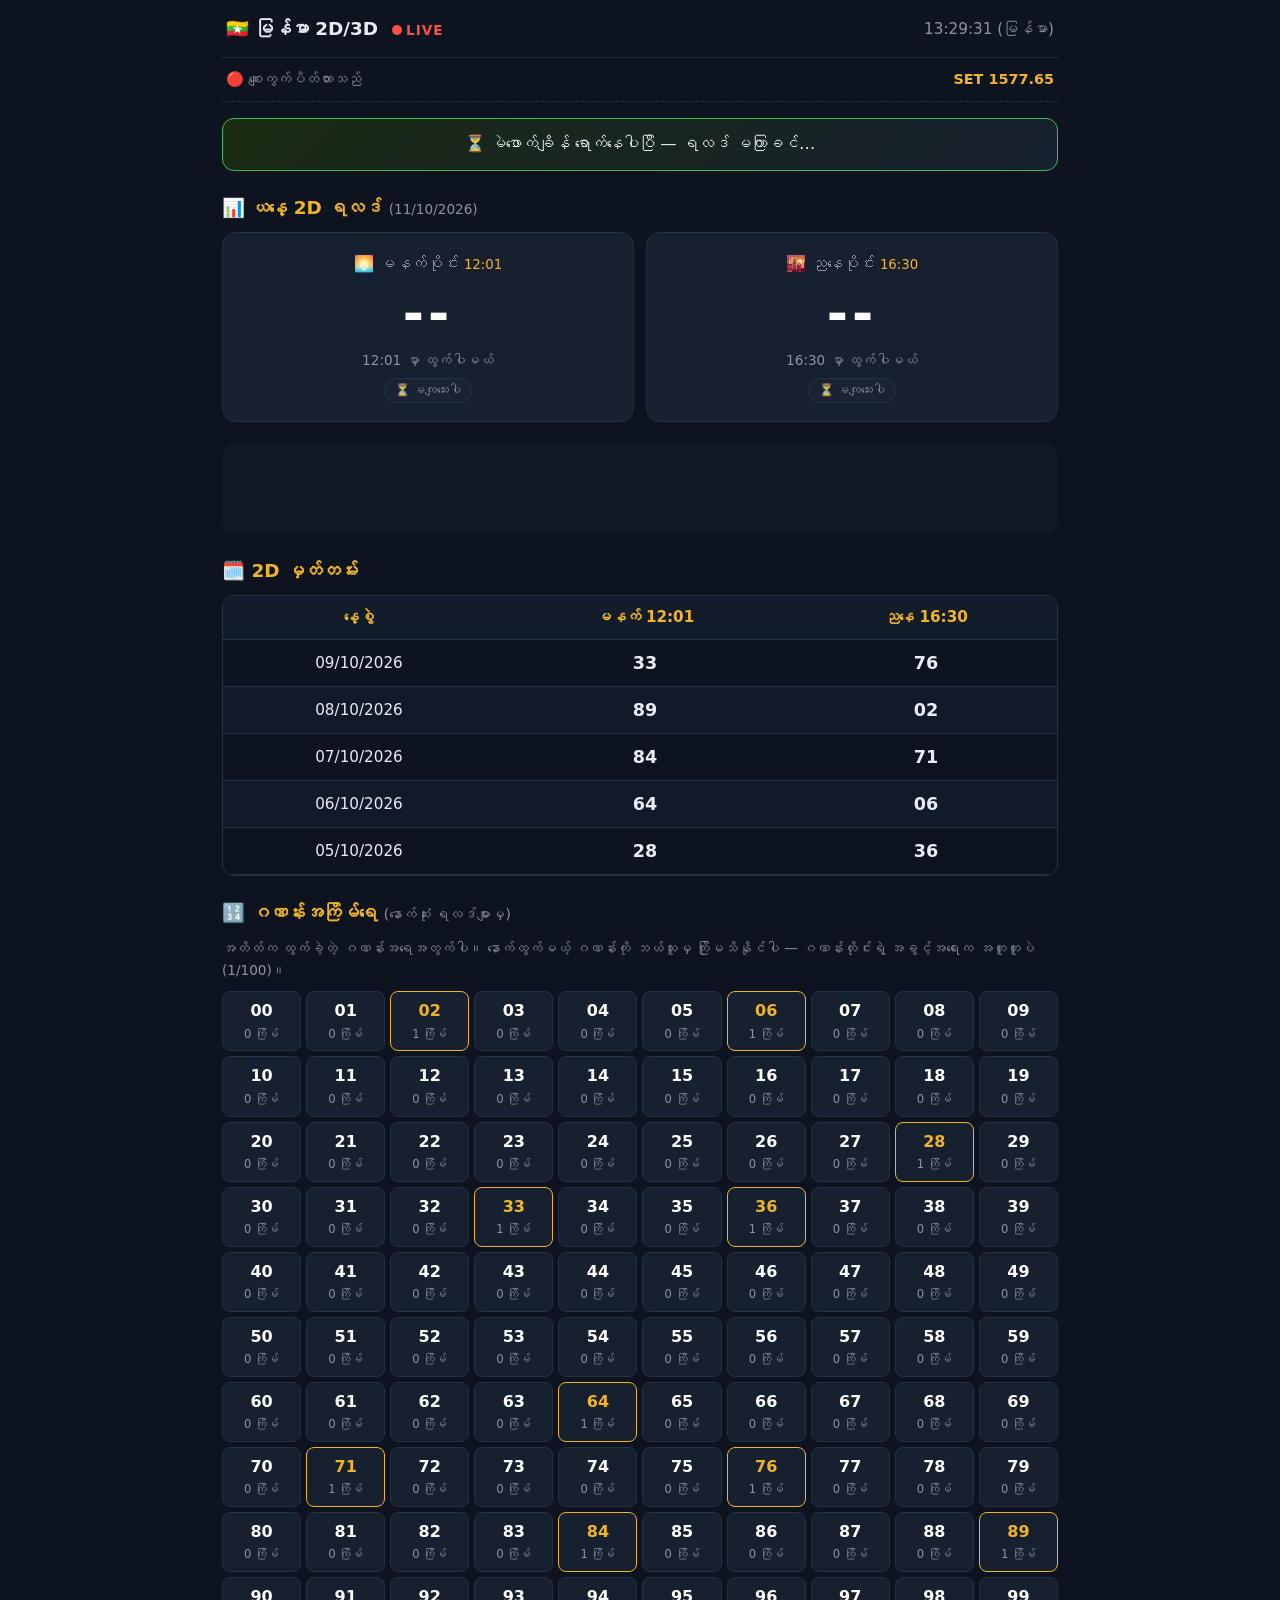
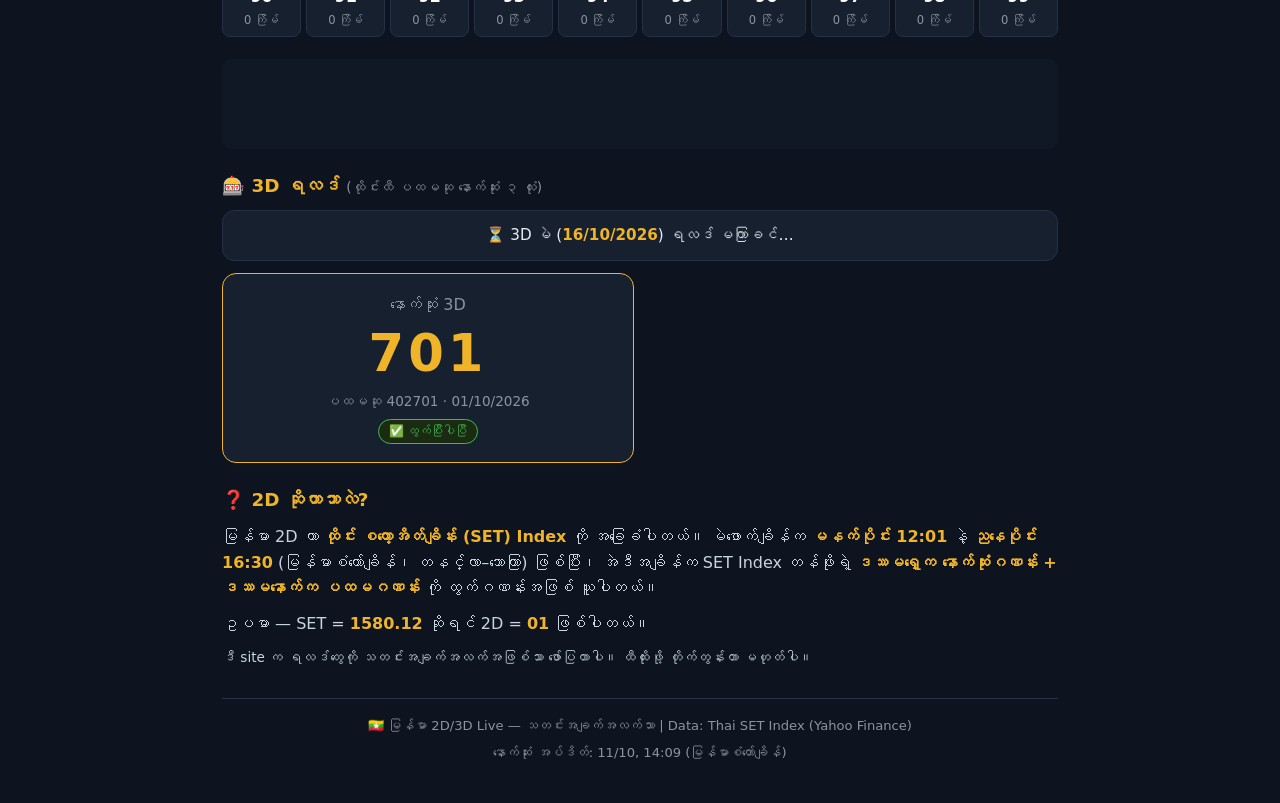
==== index.html @ 6ae3d598 "Myanmar 2D/3D Live site launch" ====
<!DOCTYPE html>
<html lang="my">
<head>
<meta charset="UTF-8">
<meta name="viewport" content="width=device-width, initial-scale=1.0">
<title>မြန်မာ 2D Live | 3D ရလဒ် တိုက်ရိုက် — Myanmar 2D/3D Results</title>
<meta name="description" content="မြန်မာ 2D ရလဒ် တိုက်ရိုက် (မနက်ပိုင်း 12:01 / ညနေပိုင်း 16:30)၊ SET Index၊ 2D မှတ်တမ်း၊ 3D ရလဒ် — နေ့တိုင်းအပ်ဒိတ်။">
<meta name="keywords" content="myanmar 2d, 2d live, 2d result, မြန်မာ 2d, 3d result, ထိုင်း SET, 2d မှတ်တမ်း">
<link rel="canonical" href="https://luuzoe.github.io/myanmar-2d3d-live/">
<meta property="og:title" content="မြန်မာ 2D Live | 3D ရလဒ် တိုက်ရိုက်">
<meta property="og:description" content="2D ရလဒ် တိုက်ရိုက် — မနက်ပိုင်း 12:01၊ ညနေပိုင်း 16:30။ SET Index + မှတ်တမ်း + 3D။">
<meta property="og:type" content="website">
<meta property="og:url" content="https://luuzoe.github.io/myanmar-2d3d-live/">
<meta name="theme-color" content="#0d1420">
<link rel="manifest" href="manifest.webmanifest">
<link rel="icon" href="icon.svg" type="image/svg+xml">
<link rel="stylesheet" href="styles.css?v=1">
<script async src="https://pagead2.googlesyndication.com/pagead/js/adsbygoogle.js?client=ca-pub-4388974491023298" crossorigin="anonymous"></script>
</head>
<body>
<header class="topbar">
  <div class="brand">🇲🇲 <b>မြန်မာ 2D/3D</b> <span class="live-dot"></span><span class="live-txt">LIVE</span></div>
  <div class="clock" id="clock">--:--:--</div>
</header>

<div class="statusbar" id="statusbar">
  <span id="market-status">စျေးကွက်အခြေအနေ စစ်ဆေးနေသည်…</span>
  <span id="set-now"></span>
</div>

<main>
  <div class="countdown" id="countdown">⏳ နောက်ထပ်မဲ တွက်ချက်နေသည်…</div>

  <section>
    <h2>📊 ယနေ့ 2D ရလဒ် <span class="date" id="today-date"></span></h2>
    <div class="cards">
      <div class="card" id="card-morning">
        <div class="card-title">🌅 မနက်ပိုင်း <small>12:01</small></div>
        <div class="bignum" id="num-morning">--</div>
        <div class="card-sub" id="sub-morning">စောင့်ဆိုင်းနေသည်…</div>
      </div>
      <div class="card" id="card-evening">
        <div class="card-title">🌇 ညနေပိုင်း <small>16:30</small></div>
        <div class="bignum" id="num-evening">--</div>
        <div class="card-sub" id="sub-evening">စောင့်ဆိုင်းနေသည်…</div>
      </div>
    </div>
  </section>

  <div class="adslot">
    <ins class="adsbygoogle" style="display:block" data-ad-client="ca-pub-4388974491023298" data-ad-slot="auto" data-ad-format="auto" data-full-width-responsive="true"></ins>
    <script>(adsbygoogle = window.adsbygoogle || []).push({});</script>
  </div>

  <section>
    <h2>🗓️ 2D မှတ်တမ်း</h2>
    <div class="tablewrap">
      <table id="history-table">
        <thead><tr><th>နေ့စွဲ</th><th>မနက် 12:01</th><th>ညနေ 16:30</th></tr></thead>
        <tbody><tr><td colspan="3">ရယူနေသည်…</td></tr></tbody>
      </table>
    </div>
  </section>

  <section>
    <h2>🔢 ဂဏန်းအကြိမ်ရေ <small>(နောက်ဆုံး ရလဒ်များမှ)</small></h2>
    <p class="note">အတိတ်က ထွက်ခဲ့တဲ့ ဂဏန်းအရေအတွက်ပါ။ နောက်ထွက်မယ့် ဂဏန်းကို ဘယ်သူမှ ကြိုမသိနိုင်ပါ — ဂဏန်းတိုင်းရဲ့ အခွင့်အရေးက အတူတူပဲ (1/100)။</p>
    <div class="freqgrid" id="freqgrid"></div>
  </section>

  <div class="adslot">
    <ins class="adsbygoogle" style="display:block" data-ad-client="ca-pub-4388974491023298" data-ad-slot="auto" data-ad-format="auto" data-full-width-responsive="true"></ins>
    <script>(adsbygoogle = window.adsbygoogle || []).push({});</script>
  </div>

  <section>
    <h2>🎰 3D ရလဒ် <small>(ထိုင်းထီ ပထမဆု နောက်ဆုံး ၃ လုံး)</small></h2>
    <div class="countdown small" id="countdown-3d">⏳</div>
    <div class="cards">
      <div class="card gold">
        <div class="card-title">နောက်ဆုံး 3D</div>
        <div class="bignum" id="num-3d">--</div>
        <div class="card-sub" id="sub-3d">ရယူနေသည်…</div>
      </div>
    </div>
  </section>

  <section class="explain">
    <h2>❓ 2D ဆိုတာဘာလဲ?</h2>
    <p>မြန်မာ 2D ဟာ <b>ထိုင်း စတော့အိတ်ချိန်း (SET) Index</b> ကို အခြေခံပါတယ်။ မဲဖောက်ချိန်က <b>မနက်ပိုင်း 12:01</b> နဲ့ <b>ညနေပိုင်း 16:30</b> (မြန်မာစံတော်ချိန်၊ တနင်္လာ–သောကြာ) ဖြစ်ပြီး၊ အဲဒီအချိန်က SET Index တန်ဖိုးရဲ့ <b>ဒဿမရှေ့က နောက်ဆုံးဂဏန်း + ဒဿမနောက်က ပထမဂဏန်း</b> ကို ထွက်ဂဏန်းအဖြစ် ယူပါတယ်။</p>
    <p>ဥပမာ — SET = <b>1580.12</b> ဆိုရင် 2D = <b>01</b> ဖြစ်ပါတယ်။</p>
    <p class="note">ဒီ site က ရလဒ်တွေကို သတင်းအချက်အလက်အဖြစ်သာ ဖော်ပြတာပါ။ ထီထိုးဖို့ တိုက်တွန်းတာ မဟုတ်ပါ။</p>
  </section>
</main>

<footer>
  <p>🇲🇲 မြန်မာ 2D/3D Live — သတင်းအချက်အလက်သာ | Data: Thai SET Index (Yahoo Finance)</p>
  <p class="updated" id="updated"></p>
</footer>

<script src="app.js?v=1"></script>
</body>
</html>
---- styles.css ----
*{box-sizing:border-box;margin:0;padding:0}
:root{--bg:#0d1420;--card:#16202f;--gold:#f0b429;--green:#3fb950;--red:#f85149;--txt:#e8edf3;--mut:#8b949e;--line:#243044}
body{background:var(--bg);color:var(--txt);font-family:"Noto Sans Myanmar","Myanmar3",system-ui,sans-serif;line-height:1.6;max-width:860px;margin:0 auto;padding:0 12px 40px}
.topbar{display:flex;justify-content:space-between;align-items:center;padding:14px 4px;border-bottom:1px solid var(--line);position:sticky;top:0;background:var(--bg);z-index:10}
.brand{font-size:1.15rem}
.live-dot{display:inline-block;width:10px;height:10px;border-radius:50%;background:var(--red);margin:0 4px 0 8px;animation:blink 1.2s infinite}
.live-txt{color:var(--red);font-weight:700;font-size:.85rem;letter-spacing:1px}
@keyframes blink{50%{opacity:.25}}
.clock{font-variant-numeric:tabular-nums;color:var(--mut);font-size:.95rem}
.statusbar{display:flex;justify-content:space-between;gap:8px;flex-wrap:wrap;padding:10px 4px;color:var(--mut);font-size:.9rem;border-bottom:1px dashed var(--line)}
#set-now{color:var(--gold);font-weight:600}
.countdown{background:linear-gradient(135deg,#1a2b12,#16202f);border:1px solid var(--green);border-radius:12px;padding:12px 16px;margin:16px 0;font-size:1.02rem;text-align:center}
.countdown.small{background:#16202f;border-color:var(--line);font-size:.95rem;margin:0 0 12px}
.countdown b{color:var(--gold);font-variant-numeric:tabular-nums}
main section{margin:22px 0}
h2{font-size:1.15rem;margin-bottom:10px;color:var(--gold)}
h2 .date,h2 small{color:var(--mut);font-weight:400;font-size:.85rem}
.cards{display:grid;grid-template-columns:1fr 1fr;gap:12px}
@media(max-width:520px){.cards{grid-template-columns:1fr}}
.card{background:var(--card);border:1px solid var(--line);border-radius:14px;padding:18px;text-align:center}
.card.gold{border-color:var(--gold)}
.card-title{font-size:1rem;color:var(--mut);margin-bottom:6px}
.card-title small{color:var(--gold)}
.bignum{font-size:3.2rem;font-weight:800;letter-spacing:4px;color:#fff;font-variant-numeric:tabular-nums;line-height:1.2}
.card.gold .bignum{color:var(--gold)}
.card-sub{color:var(--mut);font-size:.85rem;margin-top:6px;min-height:2.6em}
.badge{display:inline-block;padding:2px 10px;border-radius:20px;font-size:.75rem;margin-top:6px}
.badge.final{background:#1a2b12;color:var(--green);border:1px solid var(--green)}
.badge.live{background:#2b1a12;color:var(--gold);border:1px solid var(--gold);animation:blink 1.6s infinite}
.badge.wait{background:#1a2333;color:var(--mut);border:1px solid var(--line)}
.badge.holiday{background:#2b1215;color:var(--red);border:1px solid var(--red)}
.adslot{margin:18px 0;min-height:90px;background:#101826;border-radius:10px;display:flex;align-items:center;justify-content:center;overflow:hidden}
.tablewrap{overflow-x:auto;border:1px solid var(--line);border-radius:12px}
table{width:100%;border-collapse:collapse;font-size:.95rem}
th,td{padding:9px 10px;text-align:center;border-bottom:1px solid var(--line)}
th{background:#131c2b;color:var(--gold);position:sticky;top:0}
td.num{font-weight:700;font-size:1.1rem;font-variant-numeric:tabular-nums}
tr:nth-child(even) td{background:#111a29}
.note{color:var(--mut);font-size:.85rem;margin-bottom:10px}
.freqgrid{display:grid;grid-template-columns:repeat(10,1fr);gap:5px}
@media(max-width:520px){.freqgrid{grid-template-columns:repeat(5,1fr)}}
.fcell{background:var(--card);border:1px solid var(--line);border-radius:8px;text-align:center;padding:6px 2px;font-size:.8rem}
.fcell b{display:block;font-size:1rem;color:#fff;font-variant-numeric:tabular-nums}
.fcell span{color:var(--mut);font-size:.72rem}
.fcell.hot{border-color:var(--gold)}
.fcell.hot b{color:var(--gold)}
.explain p{margin-bottom:10px;color:#c9d4e0}
.explain b{color:var(--gold)}
footer{margin-top:30px;padding-top:16px;border-top:1px solid var(--line);color:var(--mut);font-size:.82rem;text-align:center}
footer .updated{margin-top:6px}
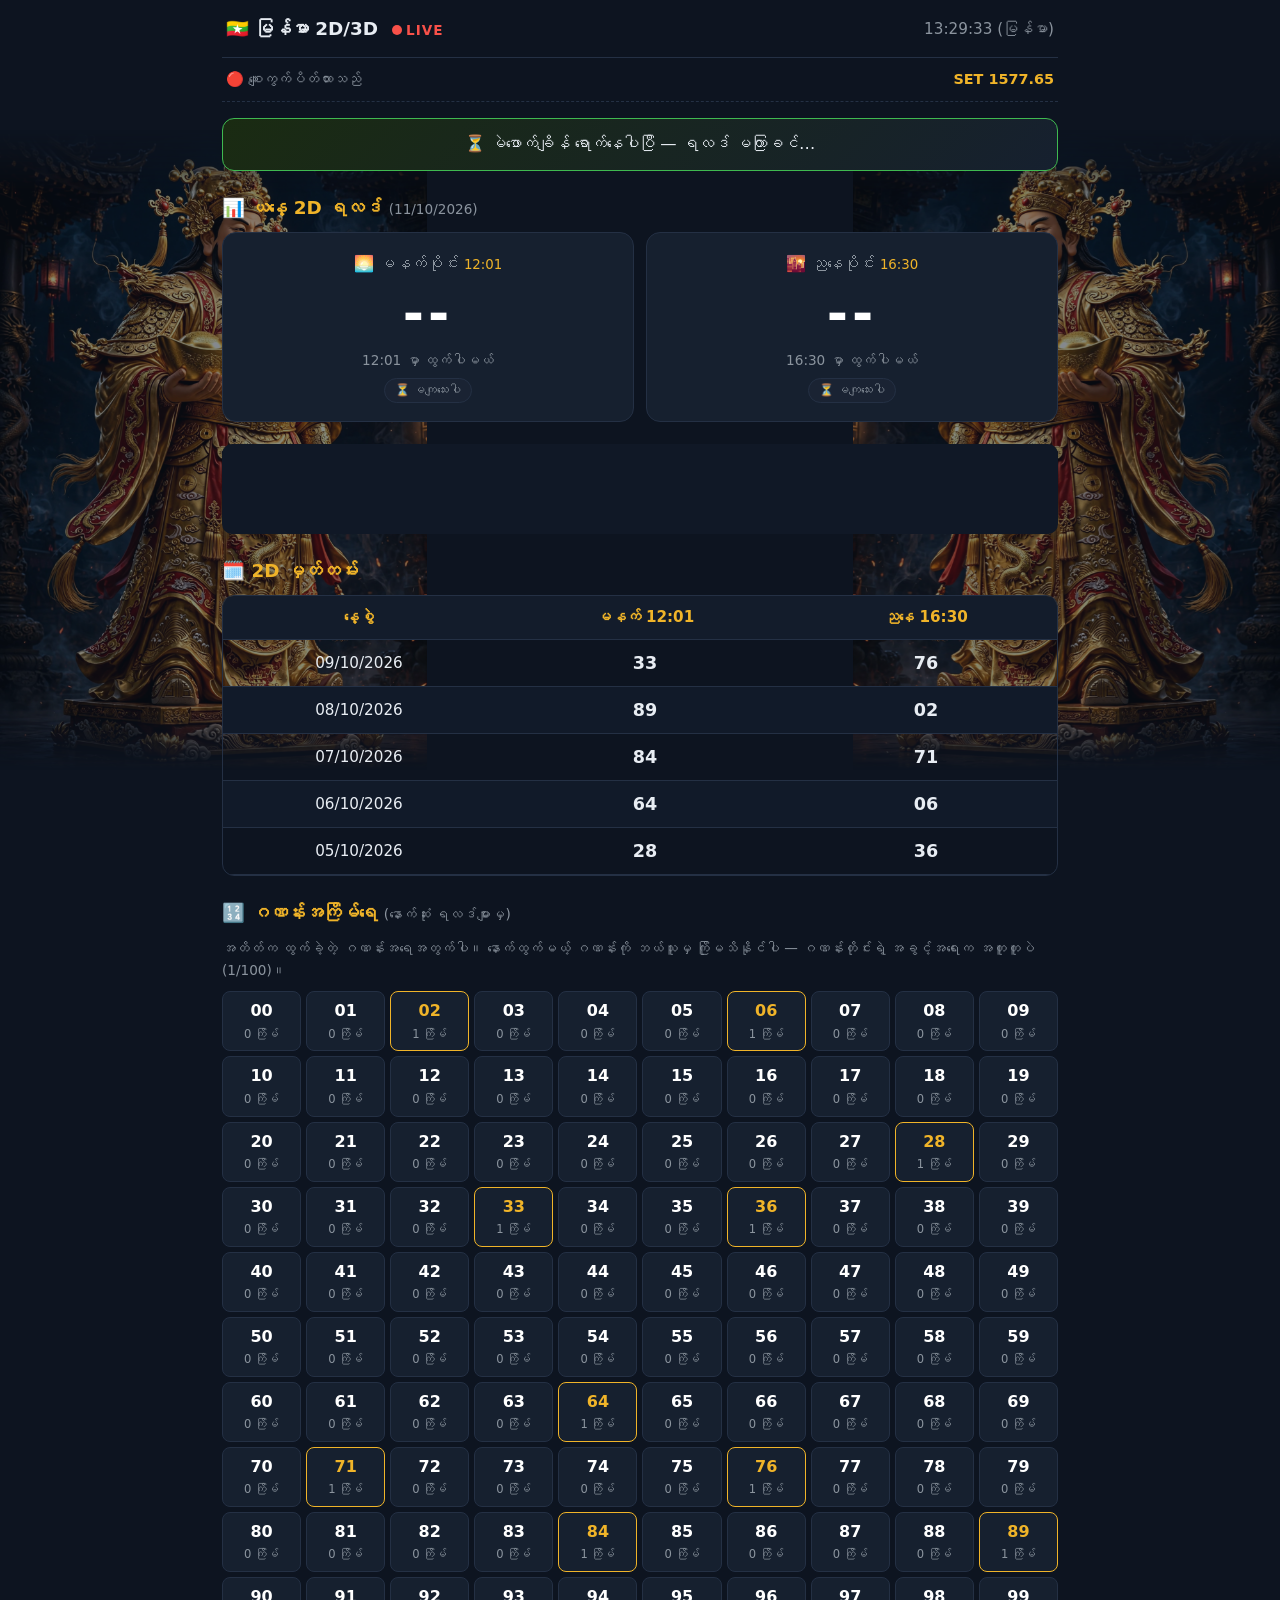
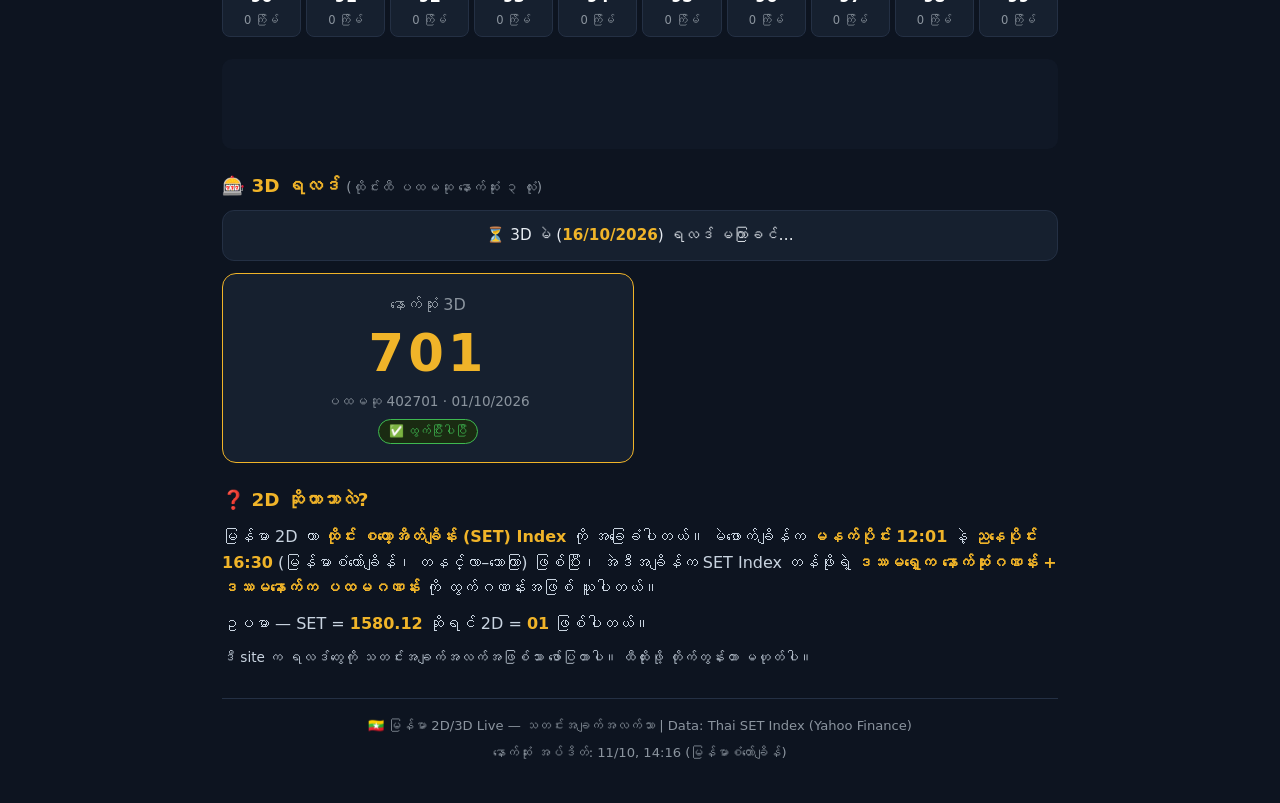
==== commit 0253f72e: "add god-of-fortune side background art" ====
--- a/index.html
+++ b/index.html
@@ -14,10 +14,12 @@
 <meta name="theme-color" content="#0d1420">
 <link rel="manifest" href="manifest.webmanifest">
 <link rel="icon" href="icon.svg" type="image/svg+xml">
-<link rel="stylesheet" href="styles.css?v=1">
+<link rel="stylesheet" href="styles.css?v=2">
 <script async src="https://pagead2.googlesyndication.com/pagead/js/adsbygoogle.js?client=ca-pub-4388974491023298" crossorigin="anonymous"></script>
 </head>
 <body>
+<img class="side-god left" src="img/luck-god.png" alt="" aria-hidden="true">
+<img class="side-god right" src="img/luck-god.png" alt="" aria-hidden="true">
 <header class="topbar">
   <div class="brand">🇲🇲 <b>မြန်မာ 2D/3D</b> <span class="live-dot"></span><span class="live-txt">LIVE</span></div>
   <div class="clock" id="clock">--:--:--</div>
@@ -98,6 +100,6 @@
   <p class="updated" id="updated"></p>
 </footer>
 
-<script src="app.js?v=1"></script>
+<script src="app.js?v=2"></script>
 </body>
 </html>
--- a/styles.css
+++ b/styles.css
@@ -1,6 +1,14 @@
 *{box-sizing:border-box;margin:0;padding:0}
 :root{--bg:#0d1420;--card:#16202f;--gold:#f0b429;--green:#3fb950;--red:#f85149;--txt:#e8edf3;--mut:#8b949e;--line:#243044}
 body{background:var(--bg);color:var(--txt);font-family:"Noto Sans Myanmar","Myanmar3",system-ui,sans-serif;line-height:1.6;max-width:860px;margin:0 auto;padding:0 12px 40px}
+/* side god-of-fortune statues as background art (desktop only) */
+.side-god{position:fixed;top:50%;height:min(72vh,640px);width:auto;z-index:0;pointer-events:none;opacity:.5;
+ -webkit-mask-image:linear-gradient(to bottom,transparent,#000 10%,#000 90%,transparent);
+ mask-image:linear-gradient(to bottom,transparent,#000 10%,#000 90%,transparent)}
+.side-god.left{left:max(0px,calc(50% - 720px));transform:translateY(-50%)}
+.side-god.right{right:max(0px,calc(50% - 720px));transform:translateY(-50%) scaleX(-1)}
+@media(max-width:1200px){.side-god{display:none}}
+header.topbar,main,footer{position:relative;z-index:1}
 .topbar{display:flex;justify-content:space-between;align-items:center;padding:14px 4px;border-bottom:1px solid var(--line);position:sticky;top:0;background:var(--bg);z-index:10}
 .brand{font-size:1.15rem}
 .live-dot{display:inline-block;width:10px;height:10px;border-radius:50%;background:var(--red);margin:0 4px 0 8px;animation:blink 1.2s infinite}
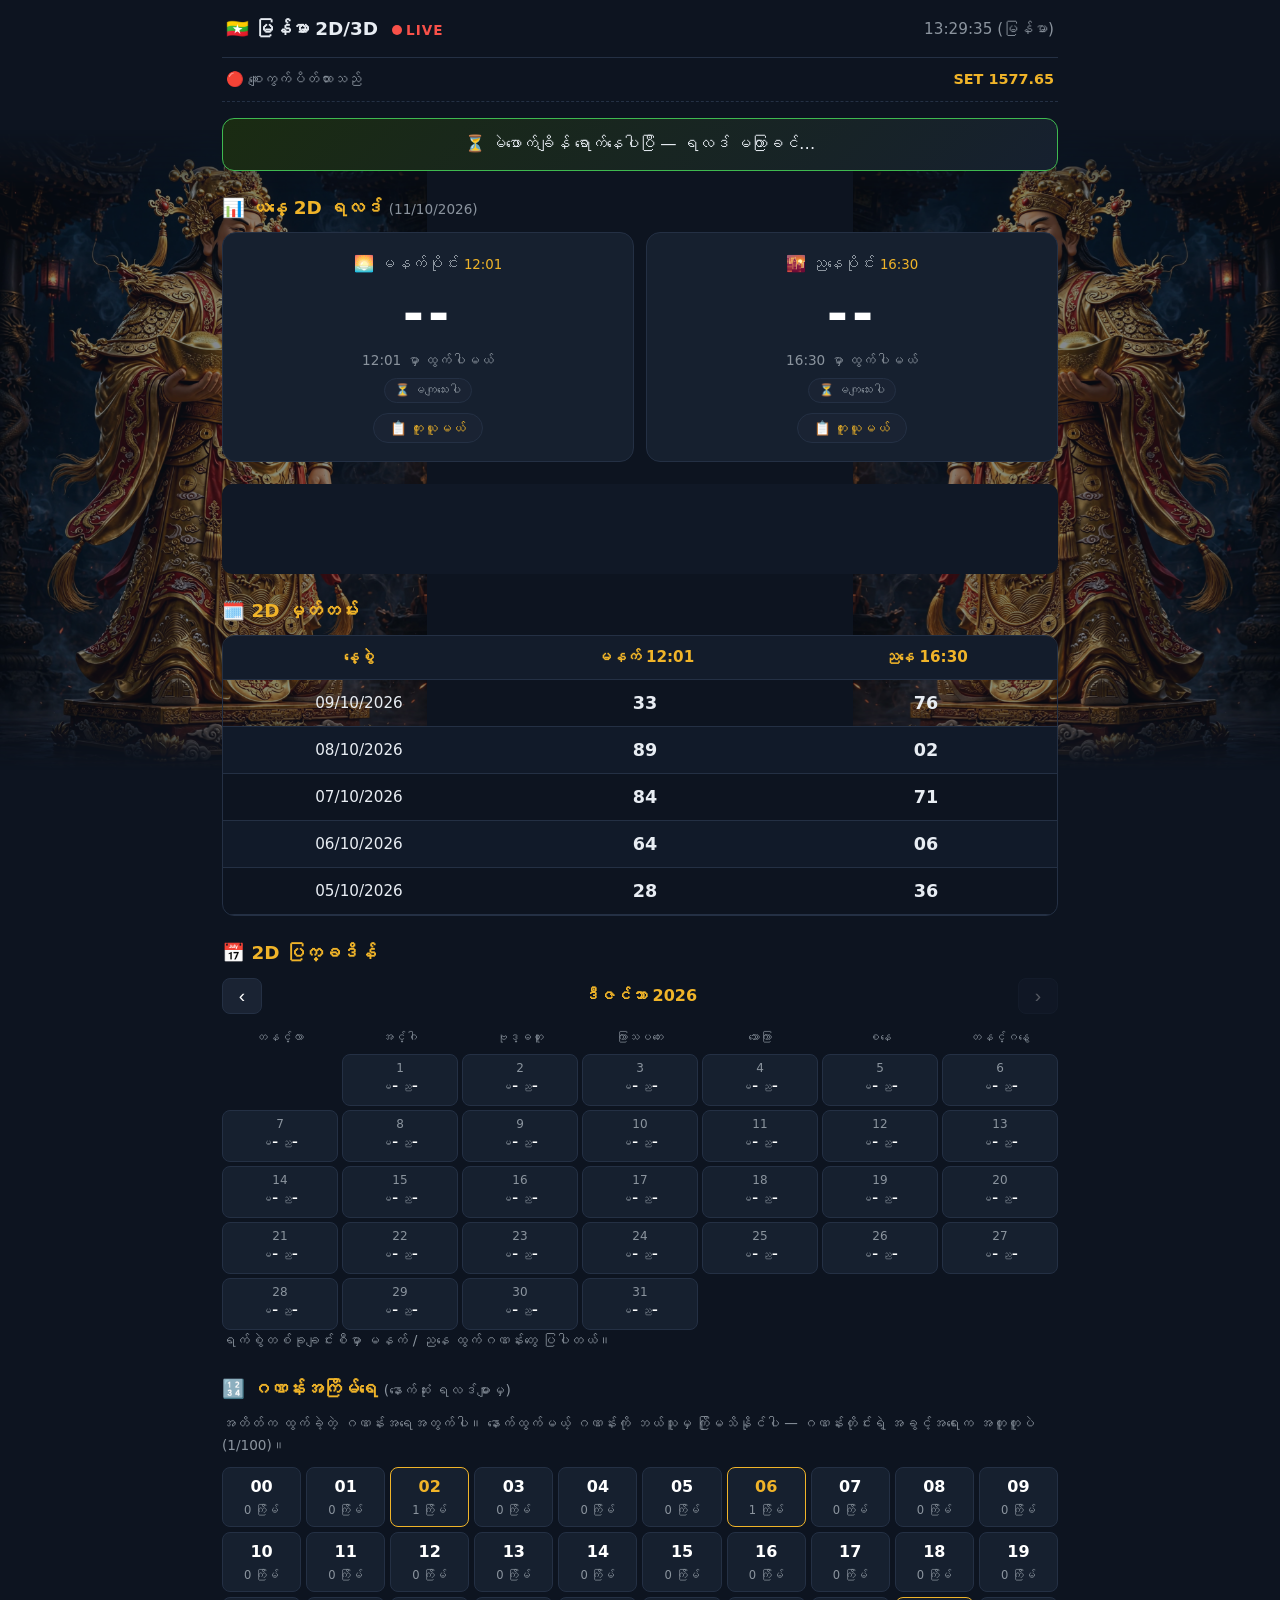
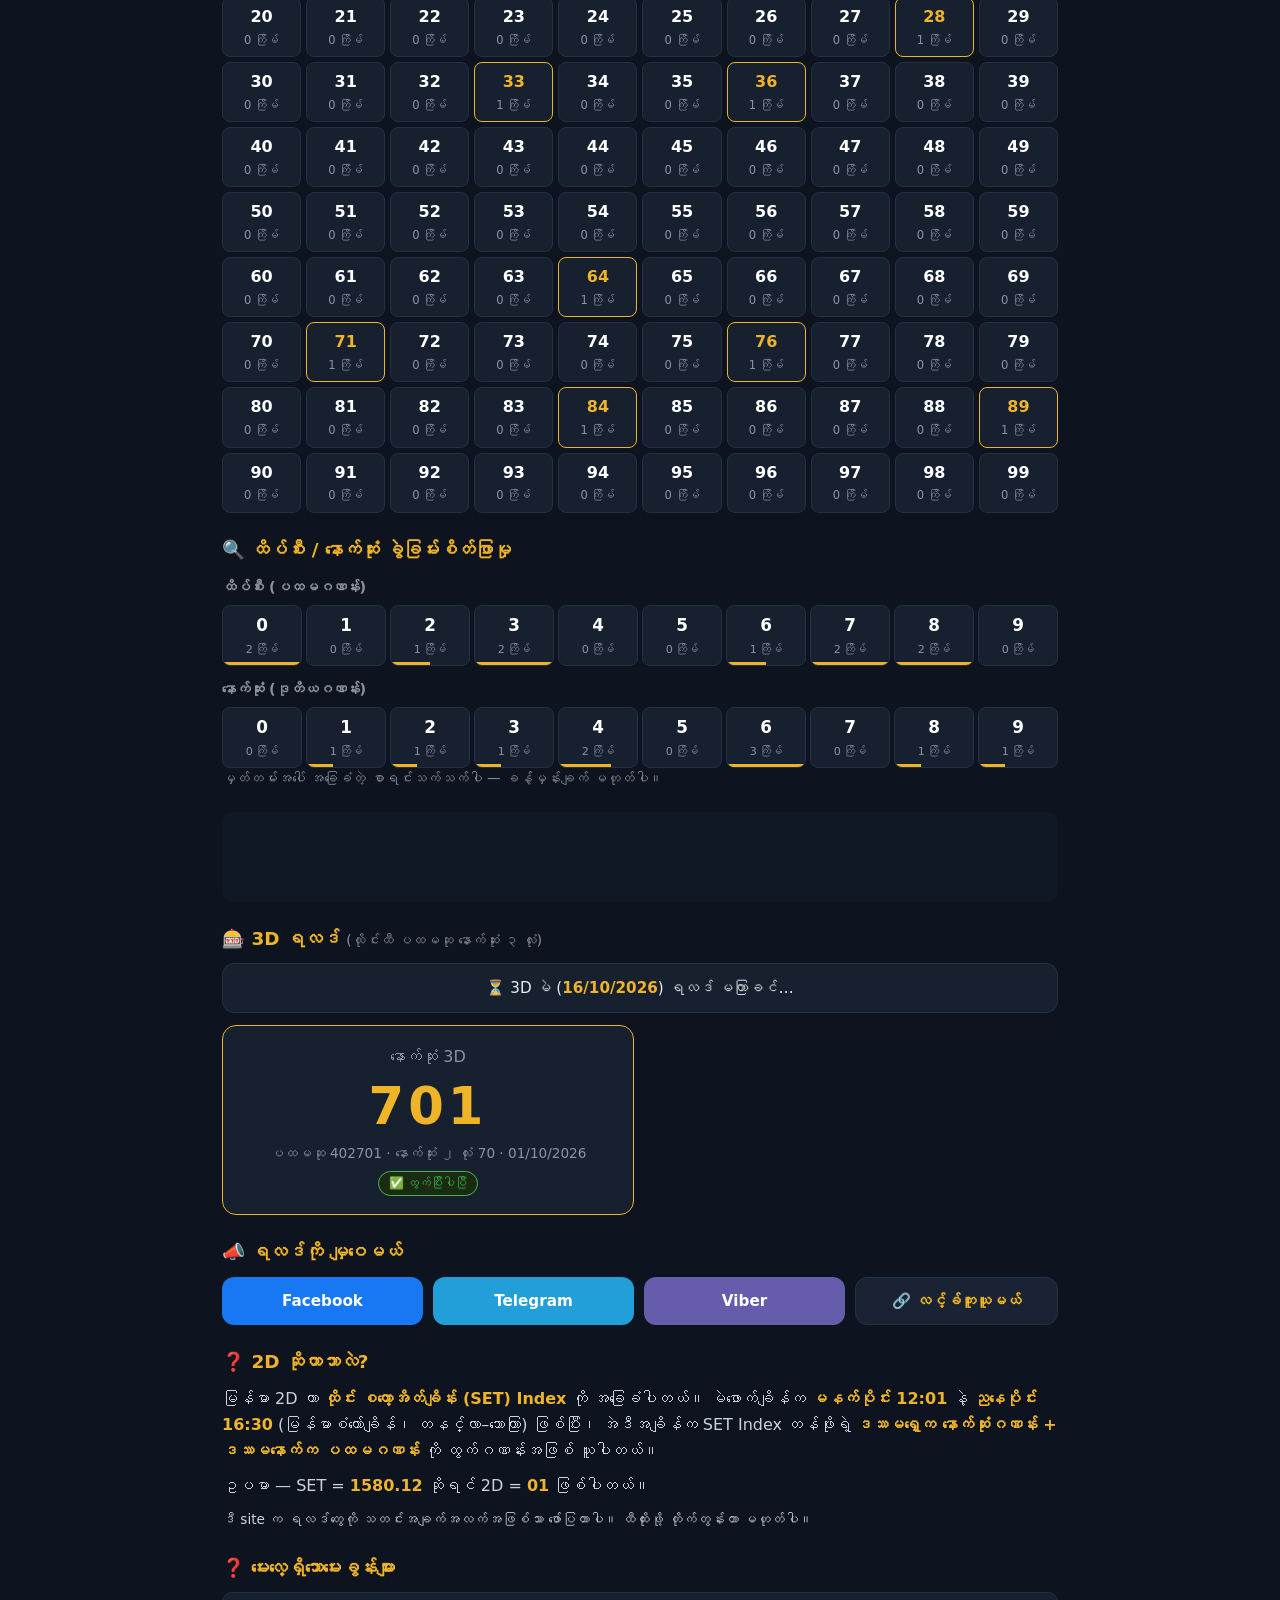
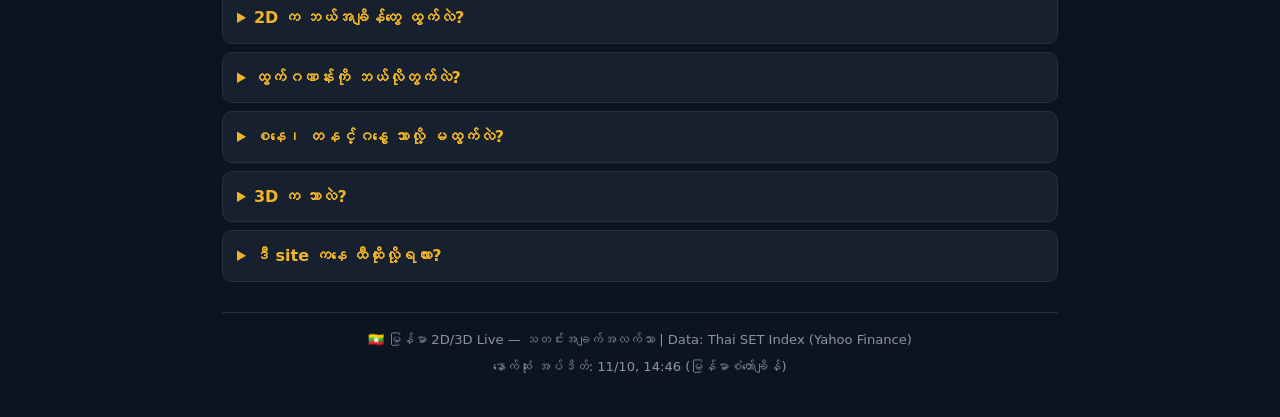
==== commit 69d9af63: "upgrade: calendar, digit analysis, share, FAQ, PWA" ====
--- a/index.html
+++ b/index.html
@@ -14,12 +14,12 @@
 <meta name="theme-color" content="#0d1420">
 <link rel="manifest" href="manifest.webmanifest">
 <link rel="icon" href="icon.svg" type="image/svg+xml">
-<link rel="stylesheet" href="styles.css?v=2">
+<link rel="stylesheet" href="styles.css?v=3">
 <script async src="https://pagead2.googlesyndication.com/pagead/js/adsbygoogle.js?client=ca-pub-4388974491023298" crossorigin="anonymous"></script>
 </head>
 <body>
-<img class="side-god left" src="img/luck-god.png" alt="" aria-hidden="true">
-<img class="side-god right" src="img/luck-god.png" alt="" aria-hidden="true">
+<img class="side-god left" src="img/luck-god.png" alt="" aria-hidden="true" loading="lazy" decoding="async" fetchpriority="low">
+<img class="side-god right" src="img/luck-god.png" alt="" aria-hidden="true" loading="lazy" decoding="async" fetchpriority="low">
 <header class="topbar">
   <div class="brand">🇲🇲 <b>မြန်မာ 2D/3D</b> <span class="live-dot"></span><span class="live-txt">LIVE</span></div>
   <div class="clock" id="clock">--:--:--</div>
@@ -40,11 +40,13 @@
         <div class="card-title">🌅 မနက်ပိုင်း <small>12:01</small></div>
         <div class="bignum" id="num-morning">--</div>
         <div class="card-sub" id="sub-morning">စောင့်ဆိုင်းနေသည်…</div>
+        <button class="copybtn" id="copy-morning">📋 ကူးယူမယ်</button>
       </div>
       <div class="card" id="card-evening">
         <div class="card-title">🌇 ညနေပိုင်း <small>16:30</small></div>
         <div class="bignum" id="num-evening">--</div>
         <div class="card-sub" id="sub-evening">စောင့်ဆိုင်းနေသည်…</div>
+        <button class="copybtn" id="copy-evening">📋 ကူးယူမယ်</button>
       </div>
     </div>
   </section>
@@ -65,9 +67,29 @@
   </section>
 
   <section>
+    <h2>📅 2D ပြက္ခဒိန်</h2>
+    <div class="calnav">
+      <button id="cal-prev" aria-label="ပြီးခဲ့တဲ့လ">‹</button>
+      <span id="cal-title"></span>
+      <button id="cal-next" aria-label="နောက်လ">›</button>
+    </div>
+    <div class="calgrid" id="calgrid"></div>
+    <p class="note">ရက်စွဲတစ်ခုချင်းစီမှာ မနက် / ညနေ ထွက်ဂဏန်းတွေ ပြပါတယ်။</p>
+  </section>
+
+  <section>
     <h2>🔢 ဂဏန်းအကြိမ်ရေ <small>(နောက်ဆုံး ရလဒ်များမှ)</small></h2>
     <p class="note">အတိတ်က ထွက်ခဲ့တဲ့ ဂဏန်းအရေအတွက်ပါ။ နောက်ထွက်မယ့် ဂဏန်းကို ဘယ်သူမှ ကြိုမသိနိုင်ပါ — ဂဏန်းတိုင်းရဲ့ အခွင့်အရေးက အတူတူပဲ (1/100)။</p>
     <div class="freqgrid" id="freqgrid"></div>
+  </section>
+
+  <section>
+    <h2>🔍 ထိပ်စီး / နောက်ဆုံး ခွဲခြမ်းစိတ်ဖြာမှု</h2>
+    <h3 class="digitsub">ထိပ်စီး (ပထမဂဏန်း)</h3>
+    <div class="digitbar" id="digit-first"></div>
+    <h3 class="digitsub">နောက်ဆုံး (ဒုတိယဂဏန်း)</h3>
+    <div class="digitbar" id="digit-second"></div>
+    <p class="note">မှတ်တမ်းအပေါ် အခြေခံတဲ့ စာရင်းသက်သက်ပါ — ခန့်မှန်းချက် မဟုတ်ပါ။</p>
   </section>
 
   <div class="adslot">
@@ -87,11 +109,45 @@
     </div>
   </section>
 
+  <section>
+    <h2>📣 ရလဒ်ကို မျှဝေမယ်</h2>
+    <div class="sharebtns">
+      <a class="sharebtn fb" id="share-fb" target="_blank" rel="noopener" href="#">Facebook</a>
+      <a class="sharebtn tg" id="share-tg" target="_blank" rel="noopener" href="#">Telegram</a>
+      <a class="sharebtn vb" id="share-viber" href="#">Viber</a>
+      <button class="sharebtn cp" id="share-copy">🔗 လင့်ခ်ကူးယူမယ်</button>
+    </div>
+  </section>
+
   <section class="explain">
     <h2>❓ 2D ဆိုတာဘာလဲ?</h2>
     <p>မြန်မာ 2D ဟာ <b>ထိုင်း စတော့အိတ်ချိန်း (SET) Index</b> ကို အခြေခံပါတယ်။ မဲဖောက်ချိန်က <b>မနက်ပိုင်း 12:01</b> နဲ့ <b>ညနေပိုင်း 16:30</b> (မြန်မာစံတော်ချိန်၊ တနင်္လာ–သောကြာ) ဖြစ်ပြီး၊ အဲဒီအချိန်က SET Index တန်ဖိုးရဲ့ <b>ဒဿမရှေ့က နောက်ဆုံးဂဏန်း + ဒဿမနောက်က ပထမဂဏန်း</b> ကို ထွက်ဂဏန်းအဖြစ် ယူပါတယ်။</p>
     <p>ဥပမာ — SET = <b>1580.12</b> ဆိုရင် 2D = <b>01</b> ဖြစ်ပါတယ်။</p>
     <p class="note">ဒီ site က ရလဒ်တွေကို သတင်းအချက်အလက်အဖြစ်သာ ဖော်ပြတာပါ။ ထီထိုးဖို့ တိုက်တွန်းတာ မဟုတ်ပါ။</p>
+  </section>
+
+  <section class="explain">
+    <h2>❓ မေးလေ့ရှိသောမေးခွန်းများ</h2>
+    <details>
+      <summary>2D က ဘယ်အချိန်တွေ ထွက်လဲ?</summary>
+      <p>တနင်္လာနေ့ကနေ သောကြာနေ့အထိ တစ်နေ့ ၂ ကြိမ် — <b>မနက်ပိုင်း 12:01</b> နဲ့ <b>ညနေပိုင်း 16:30</b> (မြန်မာစံတော်ချိန်) ထွက်ပါတယ်။</p>
+    </details>
+    <details>
+      <summary>ထွက်ဂဏန်းကို ဘယ်လိုတွက်လဲ?</summary>
+      <p>ထိုင်း SET Index ရဲ့ <b>ဒဿမရှေ့က နောက်ဆုံးဂဏန်း + ဒဿမနောက်က ပထမဂဏန်း</b> ကို ယူပါတယ်။ ဥပမာ SET 1580.12 ဆို 2D = 01 ပါ။ ရလဒ်တိုင်းဘေးမှာ SET တန်ဖိုးပါ ပြထားလို့ ကိုယ်တိုင်စစ်လို့ရပါတယ်။</p>
+    </details>
+    <details>
+      <summary>စနေ၊ တနင်္ဂနွေ ဘာလို့ မထွက်လဲ?</summary>
+      <p>ထိုင်း စတော့စျေးကွက် ပိတ်လို့ SET Index အသစ်မရှိပါဘူး။ ထိုင်းရုံးပိတ်ရက်တွေမှာလည်း ထွက်ဂဏန်း မရှိပါ။</p>
+    </details>
+    <details>
+      <summary>3D က ဘာလဲ?</summary>
+      <p>ထိုင်း အစိုးရထီ (တစ်လ ၂ ကြိမ် — ၁ ရက်နေ့နဲ့ ၁၆ ရက်နေ့) ရဲ့ <b>ပထမဆု ဂဏန်း ၆ လုံးရဲ့ နောက်ဆုံး ၃ လုံး</b> ပါ။</p>
+    </details>
+    <details>
+      <summary>ဒီ site ကနေ ထီထိုးလို့ရလား?</summary>
+      <p><b>မရပါ။</b> ဒီ site က ရလဒ်သတင်းအချက်အလက်သက်သက် ဖော်ပြတာပါ။ ထီထိုးခြင်း၊ လောင်းကစားလုပ်ငန်းများ လုံးဝ မလုပ်ပါ။</p>
+    </details>
   </section>
 </main>
 
@@ -100,6 +156,6 @@
   <p class="updated" id="updated"></p>
 </footer>
 
-<script src="app.js?v=2"></script>
+<script src="app.js?v=3"></script>
 </body>
 </html>
--- a/styles.css
+++ b/styles.css
@@ -56,3 +56,39 @@
 .explain b{color:var(--gold)}
 footer{margin-top:30px;padding-top:16px;border-top:1px solid var(--line);color:var(--mut);font-size:.82rem;text-align:center}
 footer .updated{margin-top:6px}
+/* copy button on result cards */
+.copybtn{margin-top:10px;background:#1a2333;color:var(--gold);border:1px solid var(--line);border-radius:20px;padding:6px 16px;font-size:.85rem;cursor:pointer}
+.copybtn:active{transform:scale(.96)}
+/* calendar */
+.calnav{display:flex;justify-content:space-between;align-items:center;margin-bottom:10px}
+.calnav button{background:#1a2333;color:#fff;border:1px solid var(--line);border-radius:8px;width:40px;height:36px;font-size:1.2rem;cursor:pointer}
+.calnav button:disabled{opacity:.3;cursor:default}
+#cal-title{font-weight:700;color:var(--gold)}
+.calgrid{display:grid;grid-template-columns:repeat(7,1fr);gap:4px}
+.calgrid .dow{color:var(--mut);font-size:.72rem;text-align:center;padding:4px 0}
+.calcell{background:var(--card);border:1px solid var(--line);border-radius:8px;min-height:52px;padding:4px;font-size:.72rem;text-align:center}
+.calcell .d{color:var(--mut);font-size:.75rem}
+.calcell .n{font-weight:700;color:#fff;font-variant-numeric:tabular-nums;line-height:1.5}
+.calcell .n small{color:var(--mut);font-weight:400}
+.calcell.today{border-color:var(--gold)}
+.calcell.empty{background:transparent;border:none}
+/* digit analysis */
+.digitsub{color:var(--mut);font-size:.9rem;margin:12px 0 6px;font-weight:600}
+.digitbar{display:grid;grid-template-columns:repeat(10,1fr);gap:4px}
+@media(max-width:520px){.digitbar{grid-template-columns:repeat(5,1fr)}}
+.dcell{background:var(--card);border:1px solid var(--line);border-radius:8px;text-align:center;padding:6px 2px;font-size:.78rem;position:relative;overflow:hidden}
+.dcell b{display:block;font-size:1.05rem;color:#fff;position:relative}
+.dcell span{color:var(--mut);font-size:.7rem;position:relative}
+.dcell i{position:absolute;left:0;bottom:0;height:3px;background:var(--gold);display:block}
+/* share */
+.sharebtns{display:flex;gap:10px;flex-wrap:wrap}
+.sharebtn{flex:1;min-width:130px;text-align:center;padding:12px;border-radius:12px;font-weight:700;text-decoration:none;color:#fff;border:none;cursor:pointer;font-size:.95rem}
+.sharebtn.fb{background:#1877f2}
+.sharebtn.tg{background:#229ed9}
+.sharebtn.vb{background:#665cac}
+.sharebtn.cp{background:#1a2333;border:1px solid var(--line);color:var(--gold)}
+/* faq */
+details{background:var(--card);border:1px solid var(--line);border-radius:10px;padding:12px 14px;margin-bottom:8px}
+summary{cursor:pointer;font-weight:700;color:var(--gold)}
+details p{margin-top:8px;color:#c9d4e0}
+details b{color:var(--gold)}
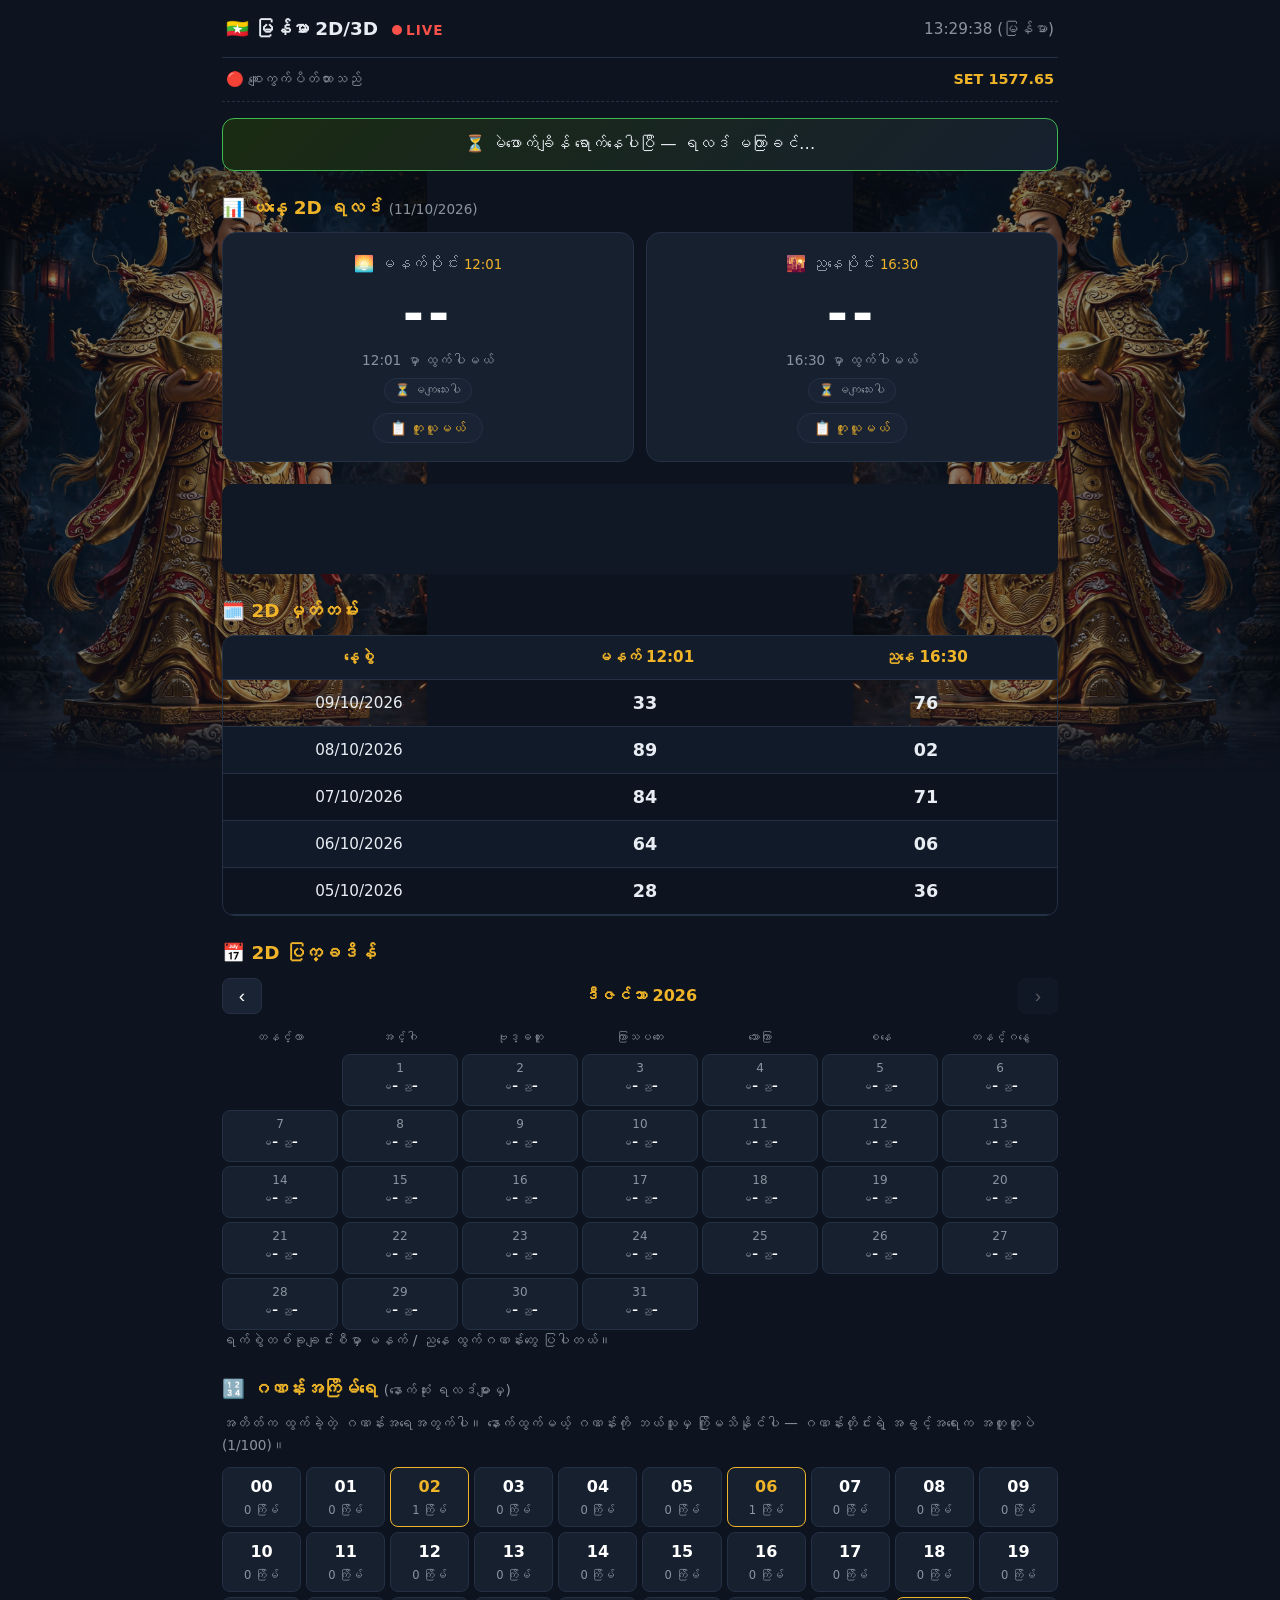
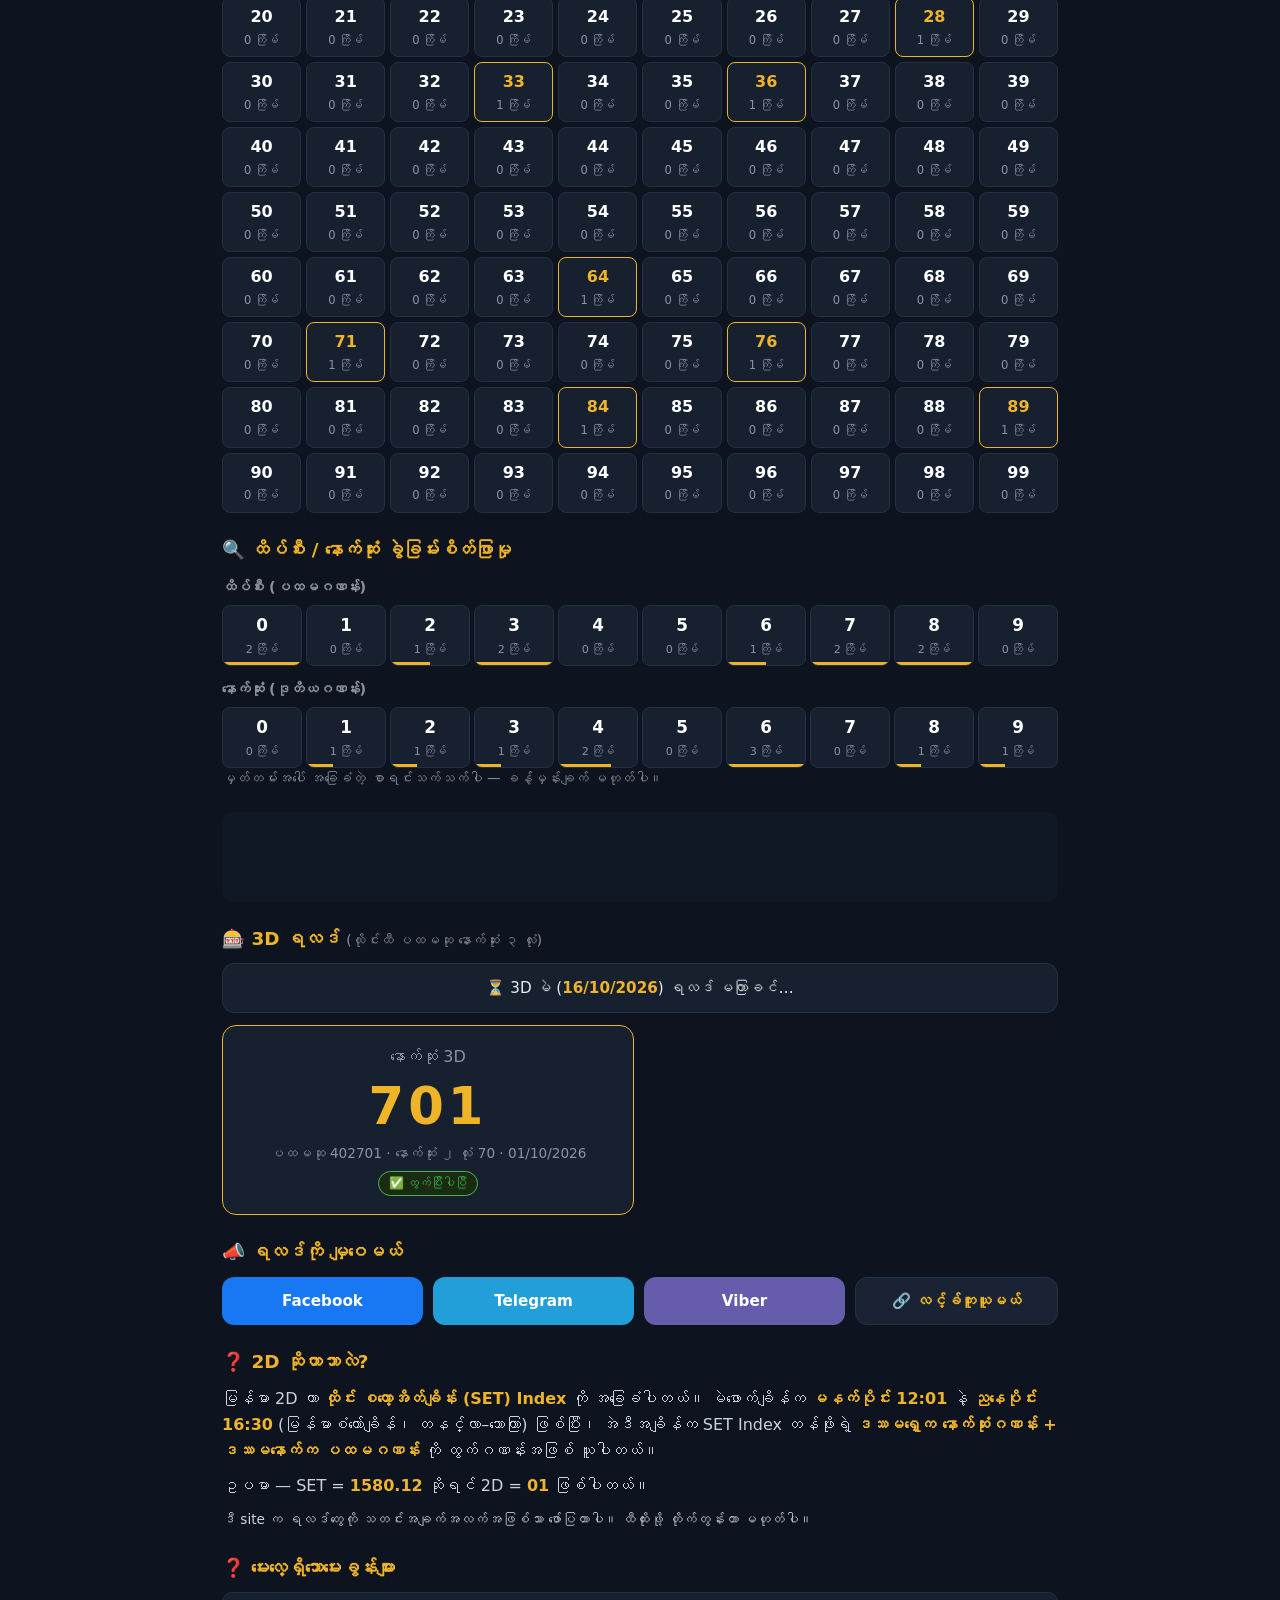
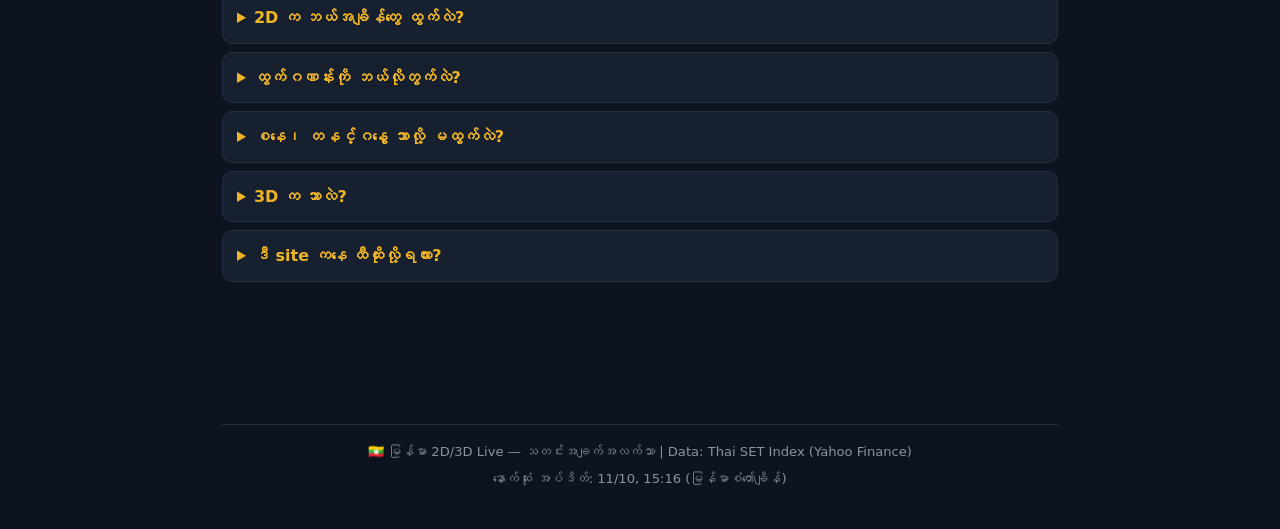
==== commit 353cd379: "add adsense ad slot" ====
--- a/index.html
+++ b/index.html
@@ -151,6 +151,16 @@
   </section>
 </main>
 
+<!-- AdSense ad slot -->
+<div class="ad-slot">
+  <ins class="adsbygoogle"
+       style="display:block"
+       data-ad-client="ca-pub-4388974491023298"
+       data-ad-format="auto"
+       data-full-width-responsive="true"></ins>
+  <script>(adsbygoogle = window.adsbygoogle || []).push({});</script>
+</div>
+
 <footer>
   <p>🇲🇲 မြန်မာ 2D/3D Live — သတင်းအချက်အလက်သာ | Data: Thai SET Index (Yahoo Finance)</p>
   <p class="updated" id="updated"></p>
--- a/styles.css
+++ b/styles.css
@@ -92,3 +92,5 @@
 summary{cursor:pointer;font-weight:700;color:var(--gold)}
 details p{margin-top:8px;color:#c9d4e0}
 details b{color:var(--gold)}
+
+.ad-slot { max-width: 728px; margin: 20px auto; text-align: center; min-height: 90px; }
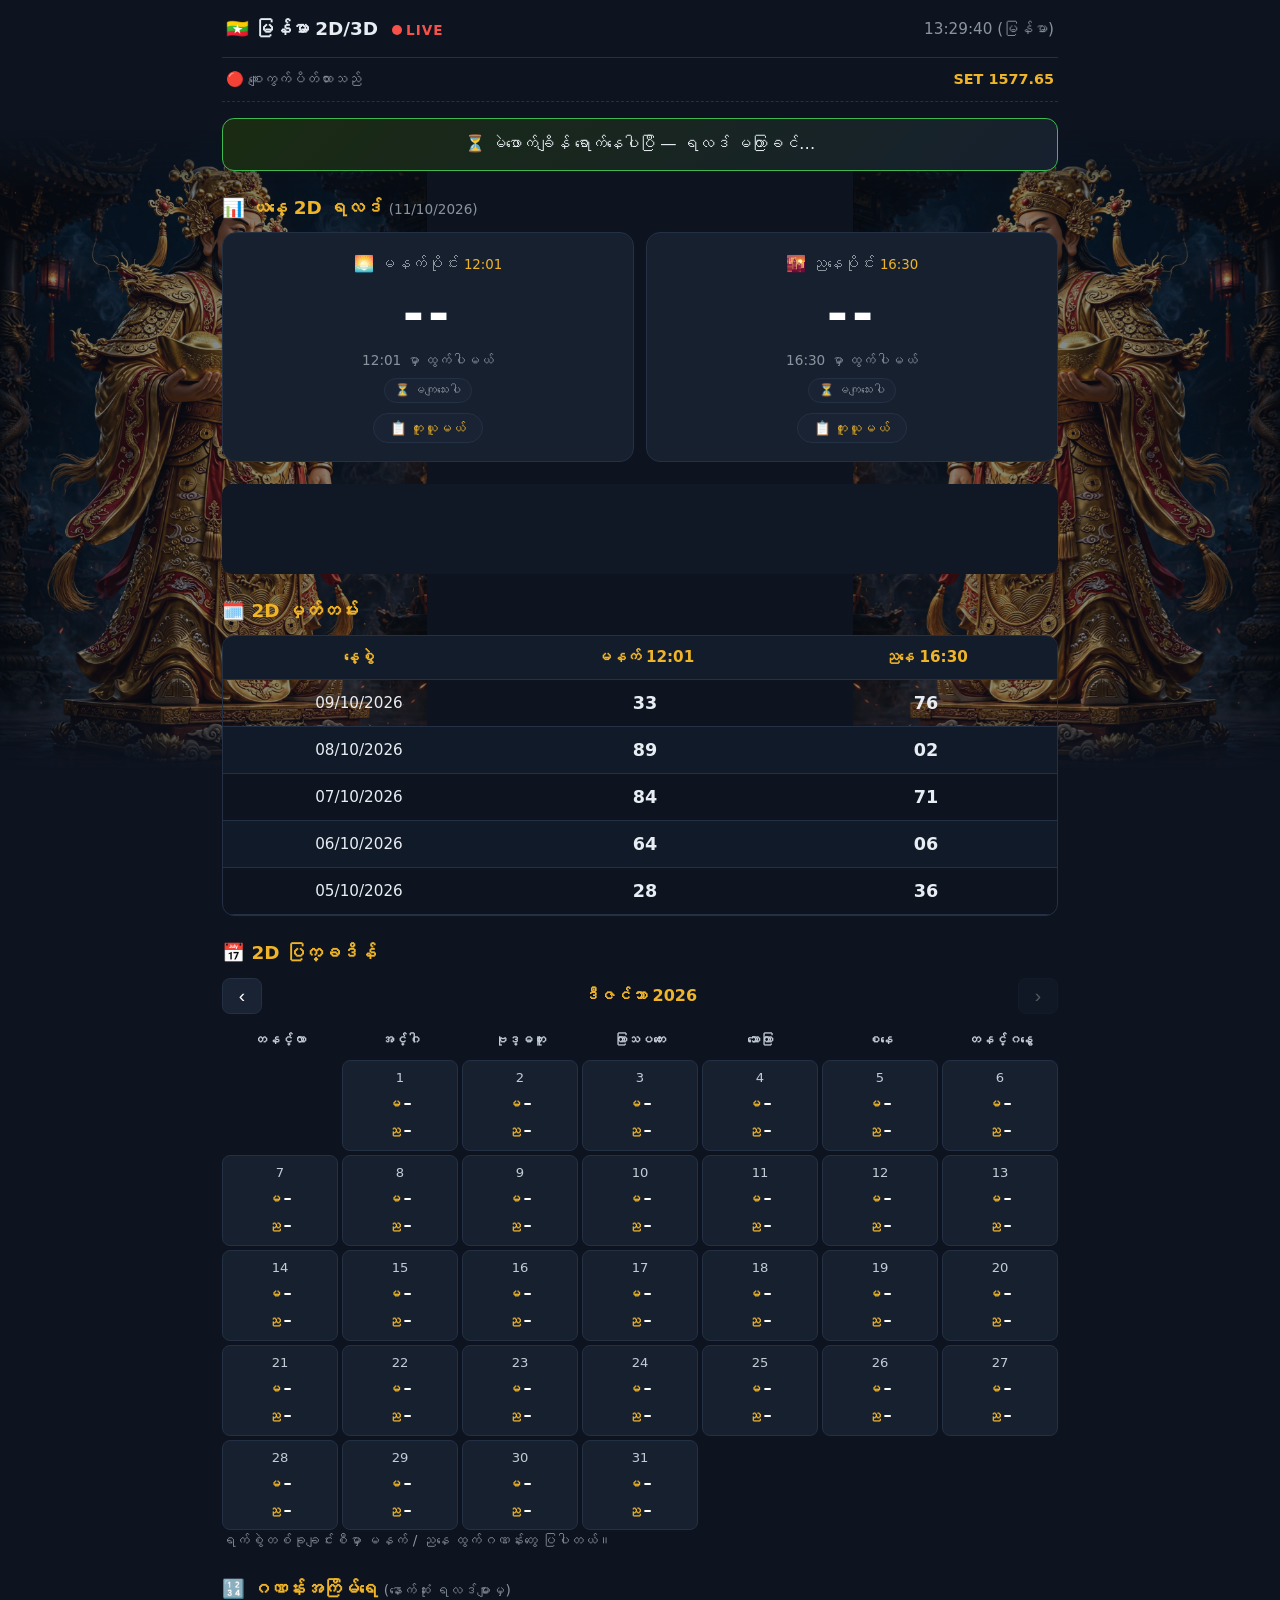
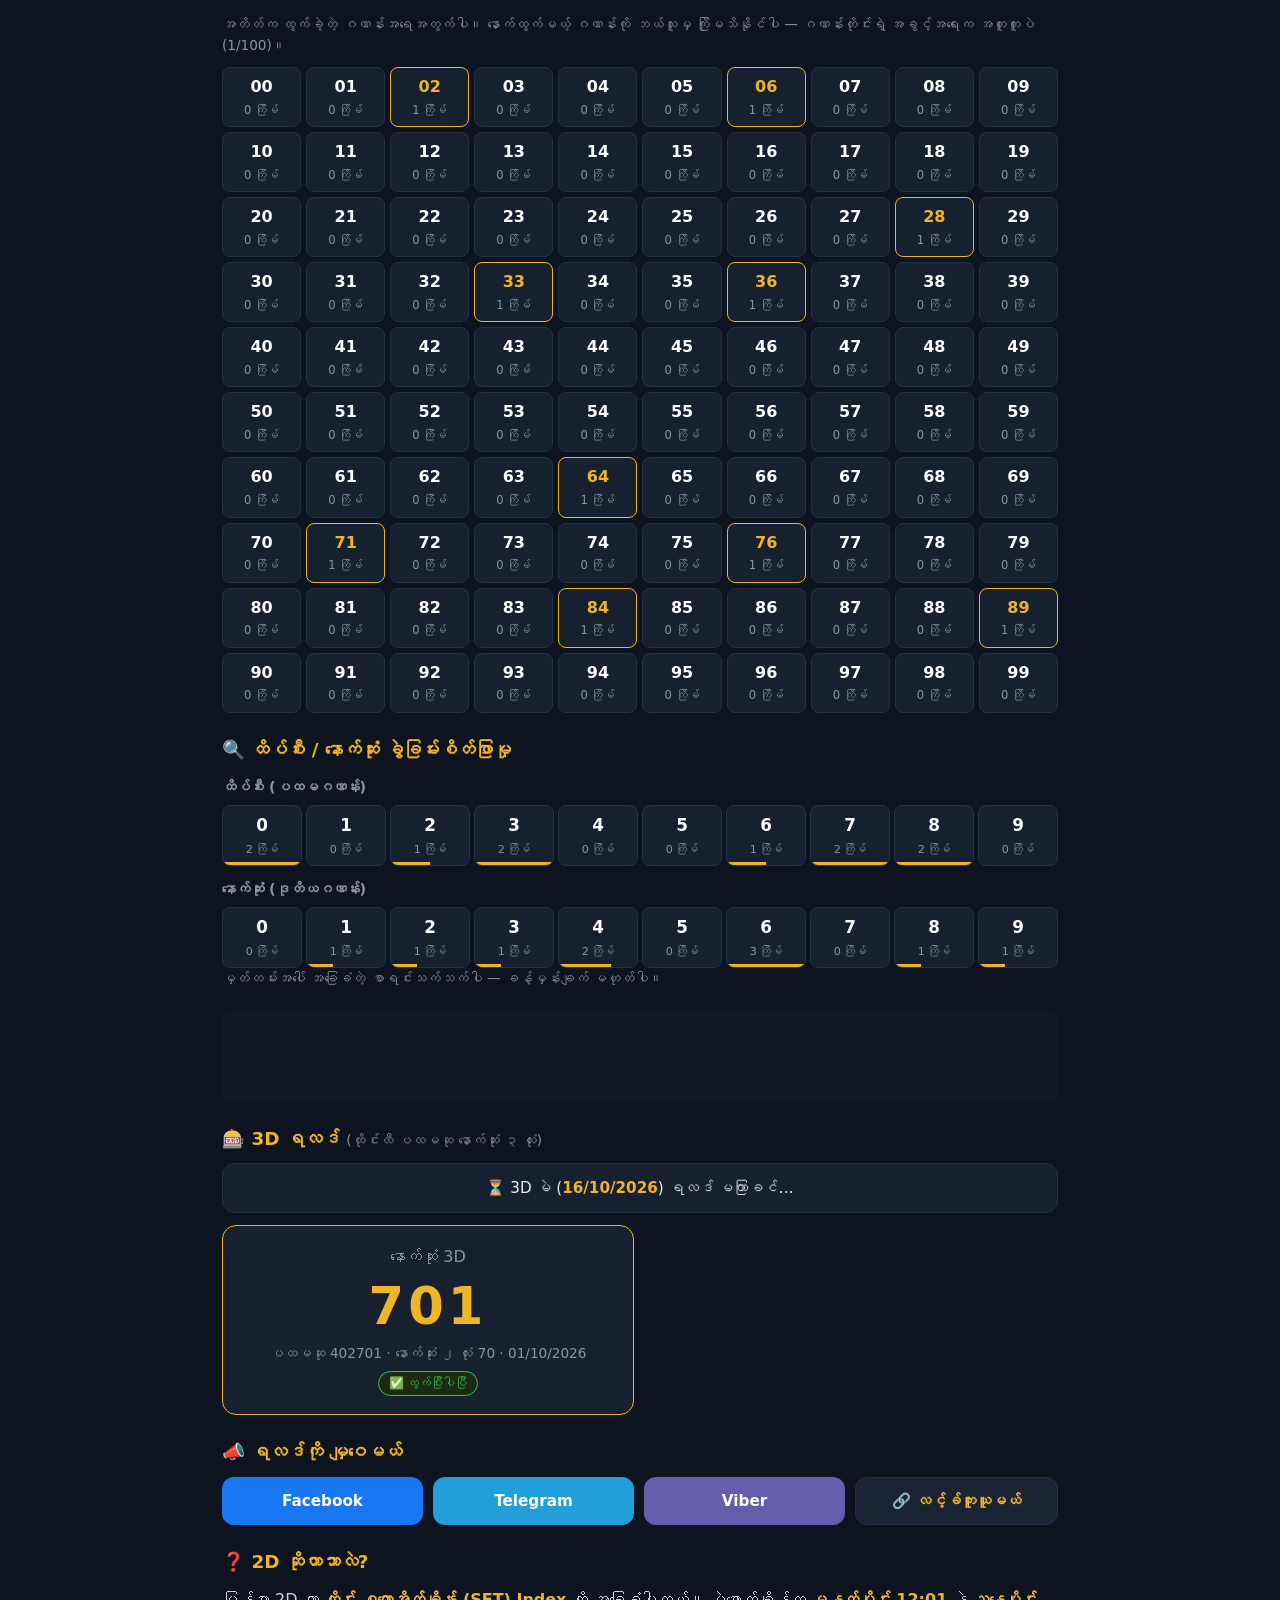
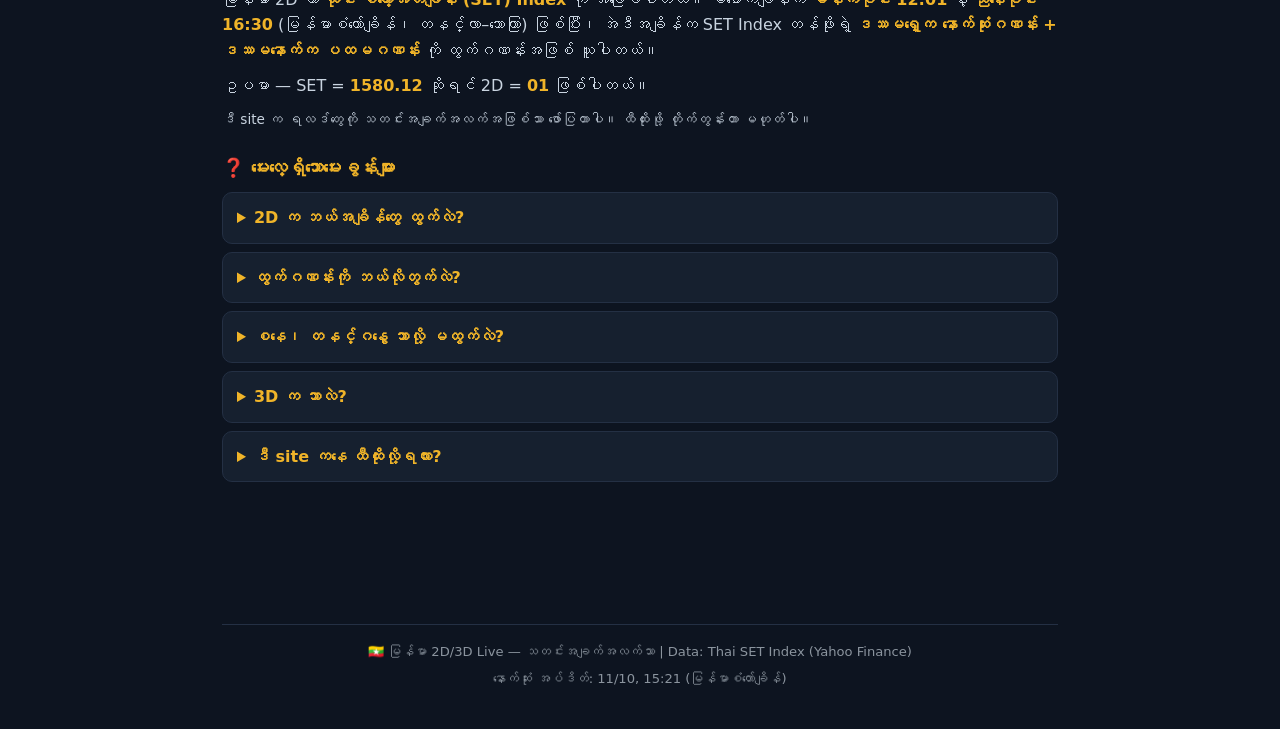
==== commit 0b937a83: "calendar readability: bigger brighter text" ====
--- a/index.html
+++ b/index.html
@@ -14,7 +14,7 @@
 <meta name="theme-color" content="#0d1420">
 <link rel="manifest" href="manifest.webmanifest">
 <link rel="icon" href="icon.svg" type="image/svg+xml">
-<link rel="stylesheet" href="styles.css?v=3">
+<link rel="stylesheet" href="styles.css?v=4">
 <script async src="https://pagead2.googlesyndication.com/pagead/js/adsbygoogle.js?client=ca-pub-4388974491023298" crossorigin="anonymous"></script>
 </head>
 <body>
@@ -166,6 +166,6 @@
   <p class="updated" id="updated"></p>
 </footer>
 
-<script src="app.js?v=3"></script>
+<script src="app.js?v=4"></script>
 </body>
 </html>
--- a/styles.css
+++ b/styles.css
@@ -65,11 +65,11 @@
 .calnav button:disabled{opacity:.3;cursor:default}
 #cal-title{font-weight:700;color:var(--gold)}
 .calgrid{display:grid;grid-template-columns:repeat(7,1fr);gap:4px}
-.calgrid .dow{color:var(--mut);font-size:.72rem;text-align:center;padding:4px 0}
-.calcell{background:var(--card);border:1px solid var(--line);border-radius:8px;min-height:52px;padding:4px;font-size:.72rem;text-align:center}
-.calcell .d{color:var(--mut);font-size:.75rem}
-.calcell .n{font-weight:700;color:#fff;font-variant-numeric:tabular-nums;line-height:1.5}
-.calcell .n small{color:var(--mut);font-weight:400}
+.calgrid .dow{color:#c3ccd6;font-size:.8rem;font-weight:600;text-align:center;padding:6px 0}
+.calcell{background:var(--card);border:1px solid var(--line);border-radius:8px;min-height:66px;padding:6px 4px;text-align:center}
+.calcell .d{color:#c3ccd6;font-size:.82rem;margin-bottom:2px}
+.calcell .n{font-weight:700;color:#fff;font-size:1.02rem;line-height:1.65;font-variant-numeric:tabular-nums}
+.calcell .n .sess{color:var(--gold);font-weight:600;font-size:.78rem;margin-right:3px}
 .calcell.today{border-color:var(--gold)}
 .calcell.empty{background:transparent;border:none}
 /* digit analysis */
